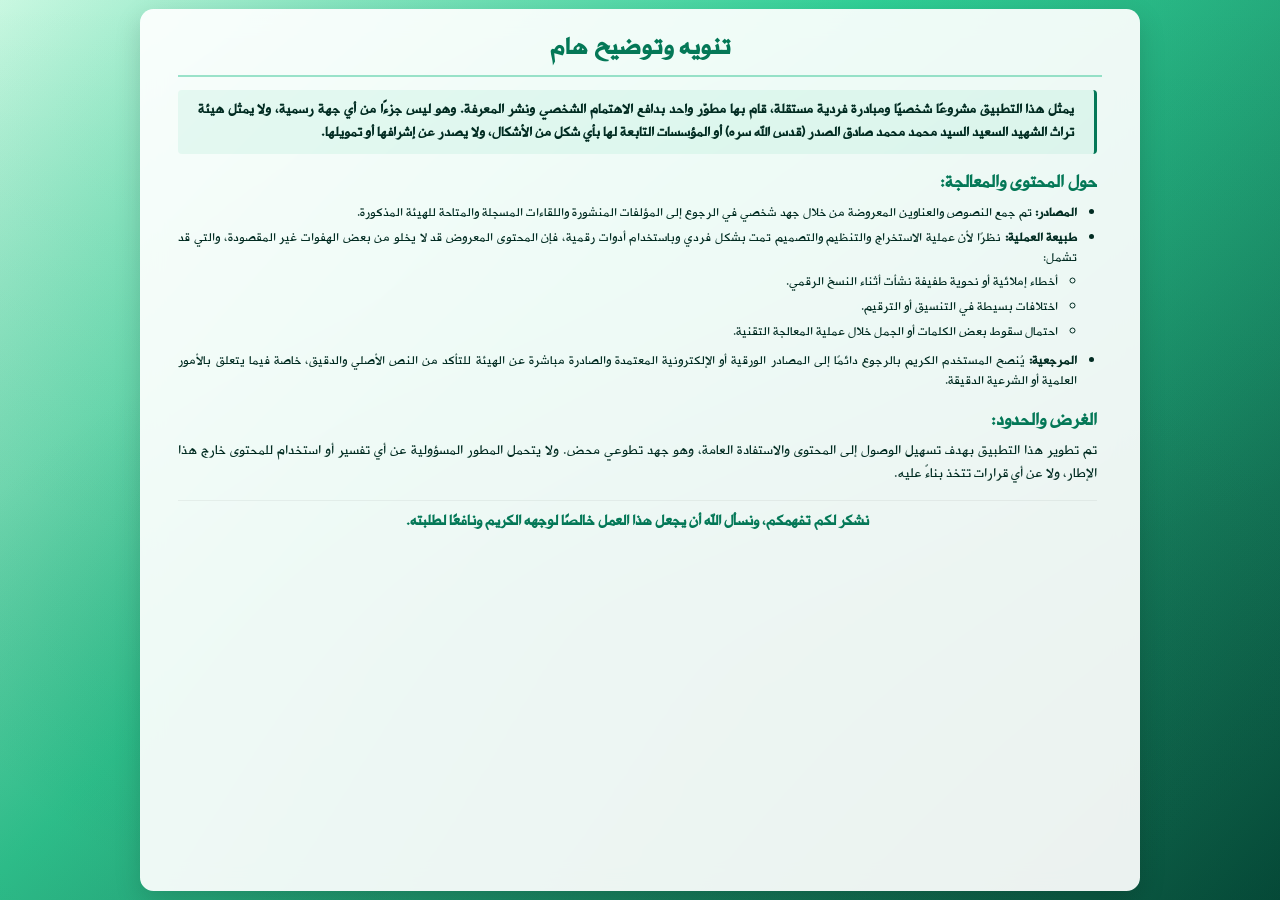
==== sejo.html @ 1a3dcbc8 "تحديث" ====
<!DOCTYPE html>
<html lang="ar" dir="rtl">

<head>
  <meta charset="UTF-8" />
  <meta name="viewport" content="width=device-width, initial-scale=1, viewport-fit=cover, maximum-scale=1.0, user-scalable=no" />
  <title>تنويه وتوضيح هام - فقه الصدر</title>
  <meta name="description" content="تنويه وتوضيح هام حول تطبيق فتاوى آية الله العظمى الشهيد السيد محمد الصدر" />
  <!-- تحديث لون الثيم في المتصفح -->
  <meta name="theme-color" content="#059669" />
  
  <link rel="icon" type="image/png" href="favicon.png" />
  <!-- تم الإبقاء على رابط خط Cairo كاحتياط في حال لم يتم تحميل الخط المحلي -->
  <link rel="preconnect" href="https://fonts.googleapis.com" />
  <link rel="preconnect" href="https://fonts.gstatic.com" crossorigin />
  <link href="https://fonts.googleapis.com/css2?family=Cairo:wght@400;500;600;700&display=swap" rel="stylesheet" />

  <style>
    /* تعريف الخط المحلي */
    @font-face {
      font-family: 'Amiri';
      src: url('amiri.ttf') format('truetype');
      font-weight: normal;
      font-style: normal;
      font-display: swap;
    }

    :root {
      /* تدرجات الأخضر الزمردي */
      --o1: rgba(16, 185, 129, 0.22); /* Emerald highlight */
      --o2: rgba(6, 78, 59, 0.22);    /* Dark green shadow */
      --o3: rgba(2, 44, 34, 0.15);    /* Deep dark */

      /* ألوان النصوص */
      --text-primary: #022c22;   /* أخضر غامق جداً (شبه أسود) للقراءة */
      --text-secondary: #047857; /* أخضر زمردي غني للعناوين */
      
      /* خلفية متدرجة من الفاتح إلى الزمردي الداكن */
      --bg-gradient-start: #d1fae5; /* Emerald 100 */
      --bg-gradient-mid: #34d399;   /* Emerald 400 */
      --bg-gradient-end: #064e3b;   /* Emerald 900 (Dark) */

      --container-max: 1000px;
    }

    *, *::before, *::after {
      box-sizing: border-box;
    }

    html, body {
      margin: 0;
      padding: 0;
      height: 100vh;
      overflow: hidden;
      /* تم تحديث نوع الخط لاستخدام الأميري كأولوية */
      font-family: 'Amiri', "Cairo", system-ui, -apple-system, sans-serif;
      background: #f3f4f6;
      color: var(--text-primary);
    }

    .hero {
      position: relative;
      height: 100vh;
      width: 100vw;
      display: flex;
      flex-direction: column;
      align-items: center;
      justify-content: center;
      /* التدرج الجديد */
      background: linear-gradient(135deg, var(--bg-gradient-start) 0%, var(--bg-gradient-mid) 40%, var(--bg-gradient-end) 100%);
      padding: 1vh 2vw;
    }

    .overlay {
      position: absolute;
      inset: 0;
      pointer-events: none;
      background:
        radial-gradient(120% 80% at 50% 20%, var(--o1), transparent 60%),
        radial-gradient(100% 70% at 50% 70%, var(--o2), transparent 55%),
        linear-gradient(180deg, transparent 0%, var(--o3) 100%);
      z-index: 0;
    }

    .container {
      position: relative;
      z-index: 2;
      width: 100%;
      height: 98vh;
      max-width: var(--container-max);
      background: rgba(255, 255, 255, 0.92); /* زيادة التعتيم قليلاً للتباين مع الخلفية الداكنة */
      backdrop-filter: blur(12px);
      -webkit-backdrop-filter: blur(12px);
      border-radius: 1.5vh;
      box-shadow: 0 1vh 3vh rgba(0,0,0,0.15);
      display: flex;
      flex-direction: column;
      padding: 2vh 3vw;
      overflow: hidden;
    }

    .content-scrollable {
      flex: 1;
      overflow-y: auto;
      padding-right: 5px;
      /* إخفاء شريط التمرير لفايرفوكس */
      scrollbar-width: none;
      /* إخفاء شريط التمرير لمتصفحات مايكروسوفت القديمة */
      -ms-overflow-style: none;
    }
    
    /* إخفاء شريط التمرير لكروم وسفاري وايدج */
    .content-scrollable::-webkit-scrollbar {
      display: none;
    }

    h1.main-title {
      font-weight: 700;
      font-size: clamp(1.1rem, 3vh, 1.8rem);
      color: var(--text-secondary);
      text-align: center;
      margin: 0 0 1.5vh 0;
      /* تحديث لون الخط الفاصل */
      border-bottom: 2px solid rgba(16, 185, 129, 0.4);
      padding-bottom: 0.5vh;
      flex-shrink: 0;
    }

    h2 {
      font-size: clamp(0.9rem, 2.2vh, 1.2rem);
      color: var(--text-secondary);
      margin: 1.5vh 0 0.5vh 0;
      font-weight: 700;
    }

    p {
      margin: 0 0 1vh 0;
      font-size: clamp(0.75rem, 1.7vh, 1rem);
      line-height: 1.5;
      text-align: justify;
    }

    ul {
      margin: 0 0 1vh 0;
      padding-inline-start: 1.2rem;
    }

    li {
      margin-bottom: 0.5vh;
      font-size: clamp(0.75rem, 1.6vh, 0.95rem);
      line-height: 1.4;
      text-align: justify;
    }

    ul ul {
      margin-top: 0.5vh;
      list-style-type: circle;
    }

    .note-box {
      /* تحديث ألوان صندوق الملاحظات */
      background-color: rgba(16, 185, 129, 0.08);
      border-right: 3px solid var(--text-secondary);
      padding: 1vh 1.5vw;
      border-radius: 4px;
      font-weight: 500;
      margin-bottom: 1vh;
    }

    .note-box p {
        margin: 0;
        font-weight: 600;
        color: var(--text-primary);
    }

    .closing {
      text-align: center;
      margin-top: 1.5vh;
      padding-top: 1vh;
      font-weight: 600;
      color: var(--text-secondary);
      font-size: clamp(0.8rem, 1.8vh, 1rem);
      border-top: 1px solid rgba(0,0,0,0.05);
    }

    .fade-in {
      animation: fadeIn 0.6s ease-out forwards;
      opacity: 0;
      transform: translateY(10px);
    }

    @keyframes fadeIn {
      to {
        opacity: 1;
        transform: translateY(0);
      }
    }

  </style>
</head>

<body>
  <main>
    <section class="hero">
      <div class="overlay"></div>

      <div class="container fade-in">
        <h1 class="main-title">تنويه وتوضيح هام</h1>
        
        <div class="content-scrollable">
          <div class="note-box">
            <p>
              يمثل هذا التطبيق مشروعًا شخصيًا ومبادرة فردية مستقلة، قام بها مطوّر واحد بدافع الاهتمام الشخصي ونشر المعرفة. وهو ليس جزءًا من أي جهة رسمية، ولا يمثل هيئة تراث الشهيد السعيد السيد محمد محمد صادق الصدر (قدس الله سره) أو المؤسسات التابعة لها بأي شكل من الأشكال، ولا يصدر عن إشرافها أو تمويلها.
            </p>
          </div>

          <h2>حول المحتوى والمعالجة:</h2>
          <ul>
            <li><strong>المصادر:</strong> تم جمع النصوص والعناوين المعروضة من خلال جهد شخصي في الرجوع إلى المؤلفات المنشورة واللقاءات المسجلة والمتاحة للهيئة المذكورة.</li>
            <li><strong>طبيعة العملية:</strong> نظرًا لأن عملية الاستخراج والتنظيم والتصميم تمت بشكل فردي وباستخدام أدوات رقمية، فإن المحتوى المعروض قد لا يخلو من بعض الهفوات غير المقصودة، والتي قد تشمل:
              <ul>
                <li>أخطاء إملائية أو نحوية طفيفة نشأت أثناء النسخ الرقمي.</li>
                <li>اختلافات بسيطة في التنسيق أو الترقيم.</li>
                <li>احتمال سقوط بعض الكلمات أو الجمل خلال عملية المعالجة التقنية.</li>
              </ul>
            </li>
            <li><strong>المرجعية:</strong> يُنصح المستخدم الكريم بالرجوع دائمًا إلى المصادر الورقية أو الإلكترونية المعتمدة والصادرة مباشرة عن الهيئة للتأكد من النص الأصلي والدقيق، خاصة فيما يتعلق بالأمور العلمية أو الشرعية الدقيقة.</li>
          </ul>

          <h2>الغرض والحدود:</h2>
          <p>
            تم تطوير هذا التطبيق بهدف تسهيل الوصول إلى المحتوى والاستفادة العامة، وهو جهد تطوعي محض. ولا يتحمل المطور المسؤولية عن أي تفسير أو استخدام للمحتوى خارج هذا الإطار، ولا عن أي قرارات تتخذ بناءً عليه.
          </p>

          <p class="closing">
            نشكر لكم تفهمكم، ونسأل الله أن يجعل هذا العمل خالصًا لوجهه الكريم ونافعًا لطلبته.
          </p>
        </div>
      </div>
    </section>
  </main>
</body>

</html>
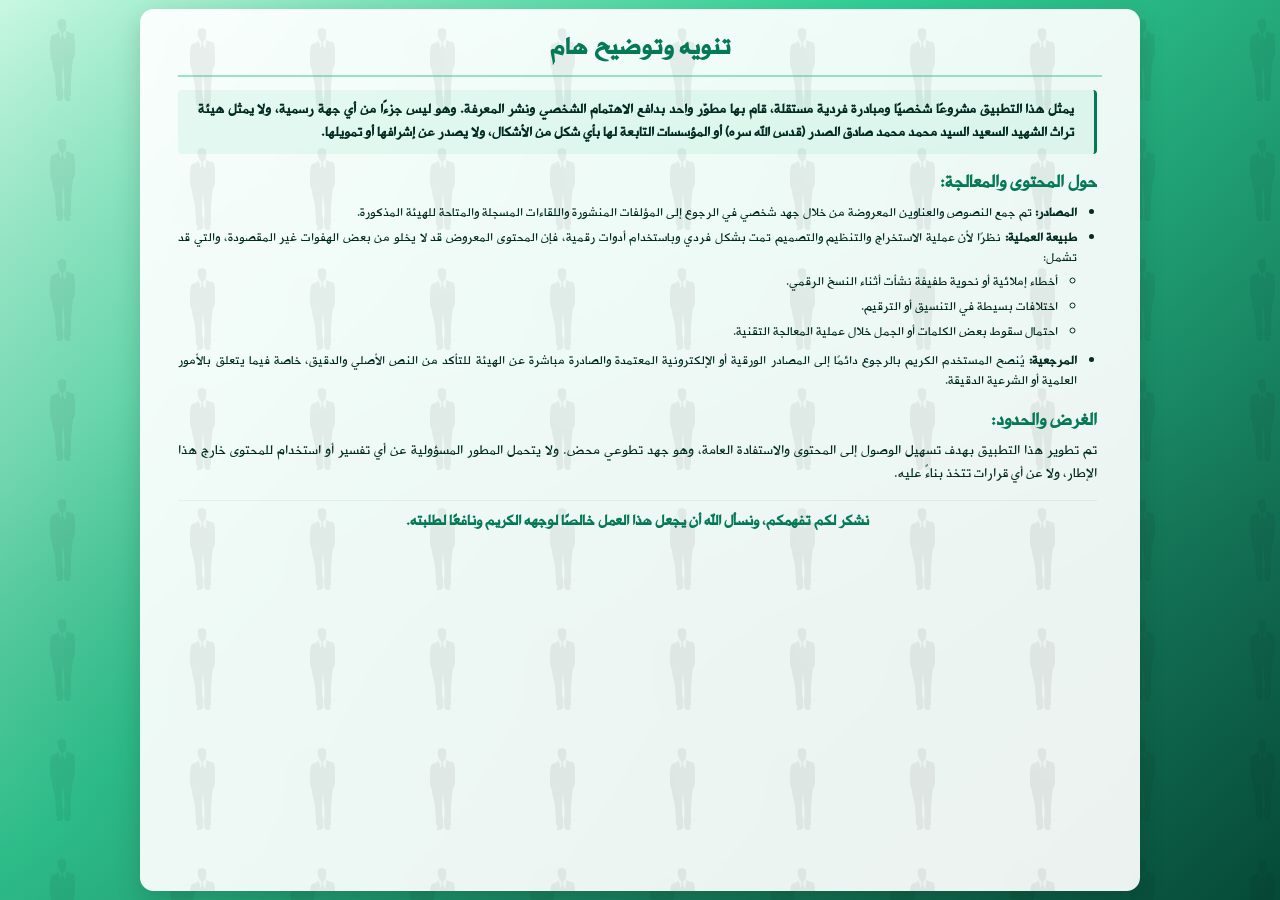
==== commit bfd3767c: "Add files via upload" ====
--- a/sejo.html
+++ b/sejo.html
@@ -69,6 +69,19 @@
       /* التدرج الجديد */
       background: linear-gradient(135deg, var(--bg-gradient-start) 0%, var(--bg-gradient-mid) 40%, var(--bg-gradient-end) 100%);
       padding: 1vh 2vw;
+    }
+
+    /* الخلفية المزخرفة (SVG) */
+    .hero::before {
+      content: "";
+      position: absolute;
+      inset: 0;
+      pointer-events: none;
+      opacity: .06;
+      background-image: url('sejo.svg');
+      background-repeat: repeat;
+      background-size: 120px 120px;
+      z-index: 0;
     }
 
     .overlay {
@@ -98,7 +111,23 @@
       padding: 2vh 3vw;
       overflow: hidden;
     }
-
+/* زخرفة SVG داخل الصندوق الأبيض */
+    .container::before {
+      content: "";
+      position: absolute;
+      inset: 0;
+      pointer-events: none;
+      opacity: .06;
+      background-image: url('sejo.svg');
+      background-repeat: repeat;
+      background-size: 120px 120px;
+      z-index: 0;
+    }
+
+    .container > * {
+      position: relative;
+      z-index: 1;
+    }
     .content-scrollable {
       flex: 1;
       overflow-y: auto;
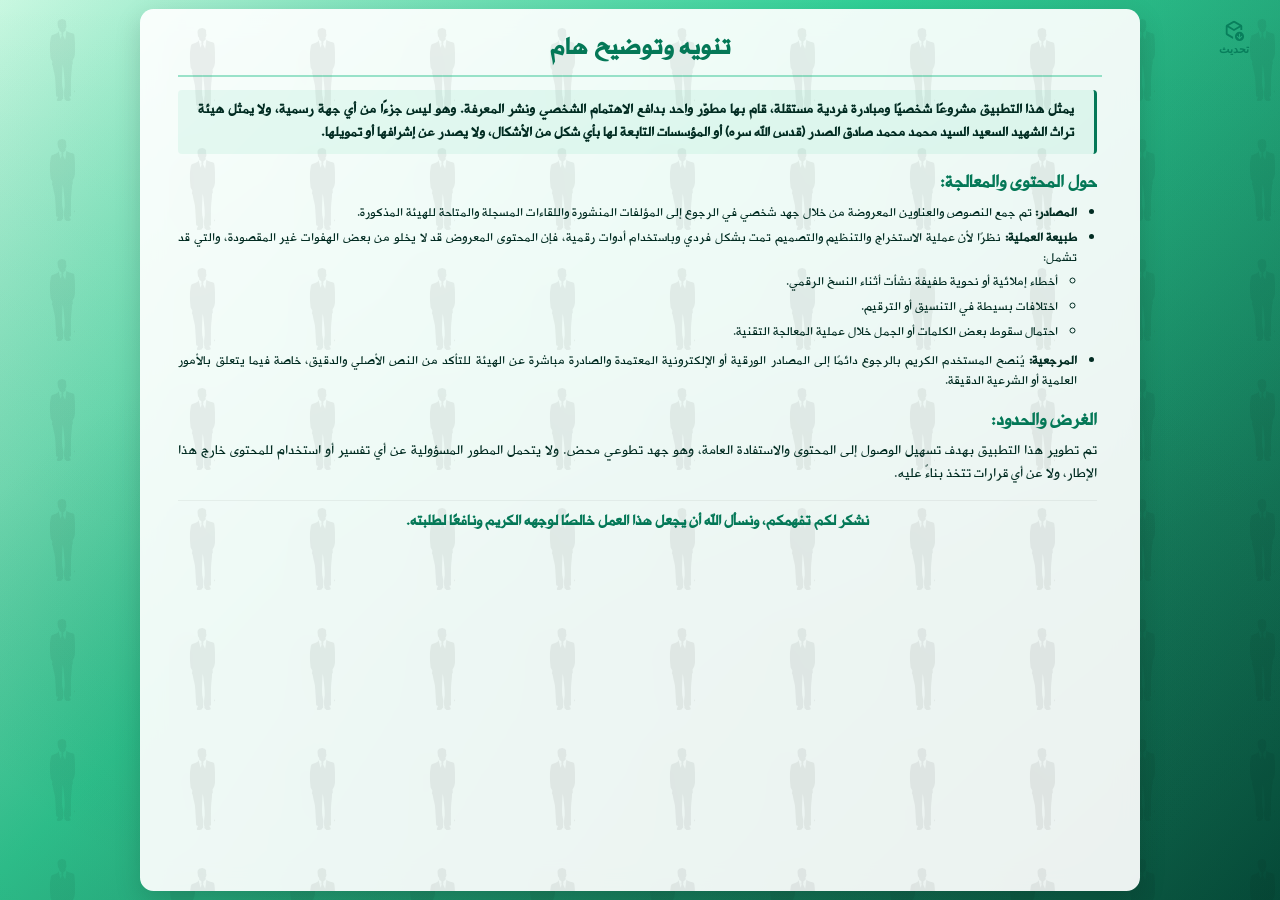
==== commit 058fb25a: "Add files via upload" ====
--- a/sejo.html
+++ b/sejo.html
@@ -212,6 +212,46 @@
       border-top: 1px solid rgba(0,0,0,0.05);
     }
 
+    /* تنسيق زر التحديث الجديد */
+    .refresh-btn {
+      position: absolute;
+      top: 1.5vh;
+      right: 2vw;
+      z-index: 50;
+      display: flex;
+      flex-direction: column;
+      align-items: center;
+      justify-content: center;
+      background: none;
+      border: none;
+      cursor: pointer;
+      color: var(--text-secondary);
+      opacity: 0.85;
+      transition: opacity 0.2s, transform 0.1s;
+      padding: 5px;
+    }
+
+    .refresh-btn:hover {
+      opacity: 1;
+    }
+
+    .refresh-btn:active {
+      transform: scale(0.95);
+    }
+
+    .refresh-btn svg {
+      width: 22px;
+      height: 22px;
+      /* تم إزالة stroke-width لأن الأيقونة الجديدة تعتمد على التعبئة */
+    }
+
+    .refresh-btn span {
+      font-size: 0.7rem;
+      font-weight: 700;
+      margin-top: 2px;
+      font-family: inherit;
+    }
+
     .fade-in {
       animation: fadeIn 0.6s ease-out forwards;
       opacity: 0;
@@ -232,6 +272,15 @@
   <main>
     <section class="hero">
       <div class="overlay"></div>
+
+      <!-- أيقونة التحديث المضافة -->
+      <button class="refresh-btn" onclick="window.location.href='https://github.com/iqsd2020-ctrl/alsayed/raw/refs/heads/main/Up/mnhj-noor.apk'" aria-label="تحديث الصفحة">
+        <!-- تم استبدال الأيقونة واستخدام fill="currentColor" لتأخذ لون الزر -->
+        <svg xmlns="http://www.w3.org/2000/svg" height="24px" viewBox="0 -960 960 960" width="24px" fill="currentColor">
+          <path d="m720-80 120-120-28-28-72 72v-164h-40v164l-72-72-28 28L720-80ZM480-800 243-663l237 137 237-137-237-137ZM120-321v-318q0-22 10.5-40t29.5-29l280-161q10-5 19.5-8t20.5-3q11 0 21 3t19 8l280 161q19 11 29.5 29t10.5 40v159h-80v-116L479-434 200-596v274l240 139v92L160-252q-19-11-29.5-29T120-321ZM720 0q-83 0-141.5-58.5T520-200q0-83 58.5-141.5T720-400q83 0 141.5 58.5T920-200q0 83-58.5 141.5T720 0ZM480-491Z"/>
+        </svg>
+        <span>تحديث</span>
+      </button>
 
       <div class="container fade-in">
         <h1 class="main-title">تنويه وتوضيح هام</h1>
@@ -270,4 +319,9 @@
   </main>
 </body>
 
-</html>+</html>
+
+
+
+
+
